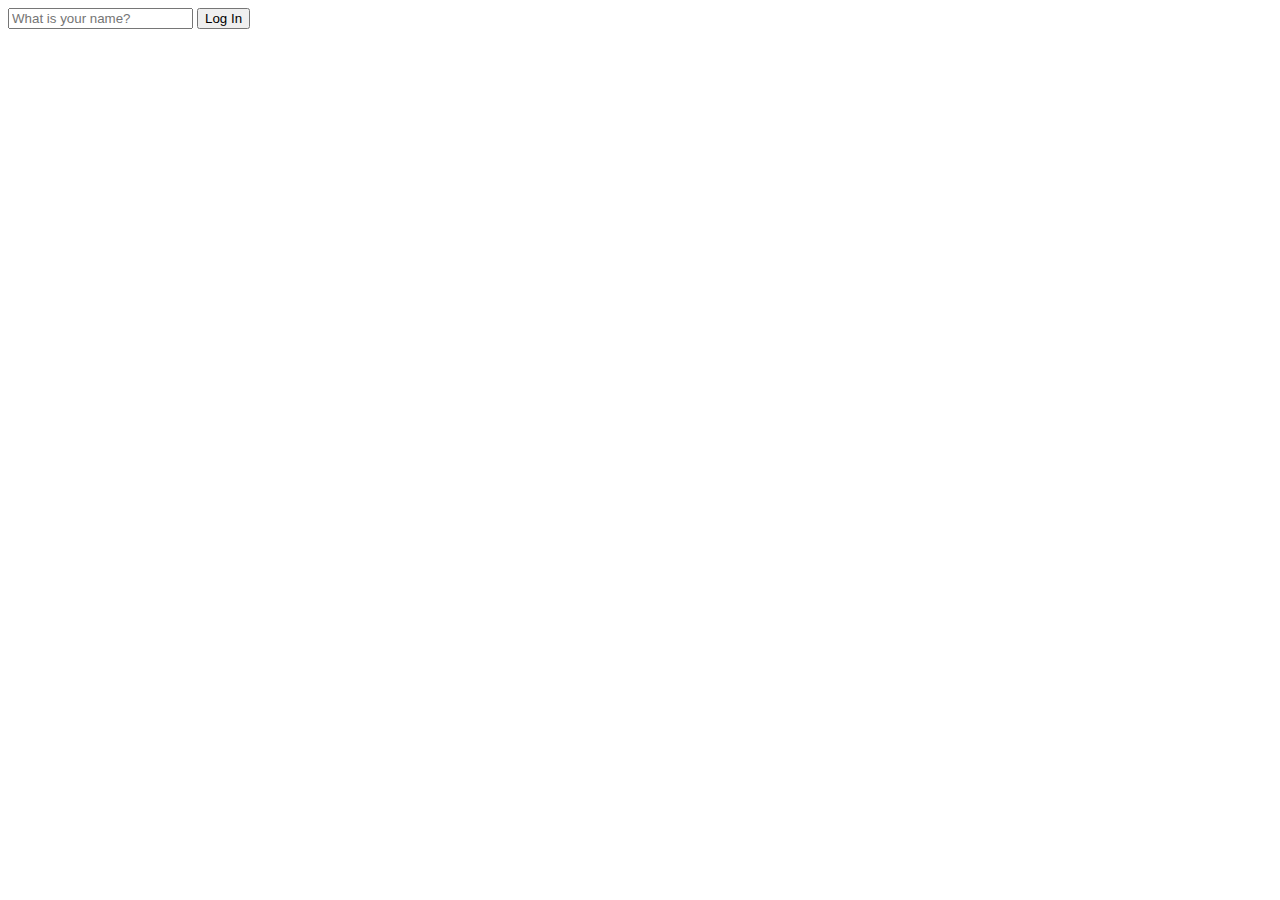
==== lecture/index.html @ 5b4d0325 "#4 update LOGIN feature" ====
<!DOCTYPE html>
<html lang="en">
  <head>
    <meta charset="UTF-8" />
    <meta name="viewport" content="width=device-width, initial-scale=1.0" />
    <title>Momentum App</title>
    <link rel="stylesheet" href="style.css" />
  </head>
  <body>
    <form class="login-form hidden">
      <input
        required
        maxlength="15"
        type="text"
        placeholder="What is your name?"
      />
      <button>Log In</button>
    </form>
    <h1 class="greeting hidden"></h1>
    <script src="app.js"></script>
  </body>
</html>
---- lecture/style.css ----
.hidden {
  display: none;
}
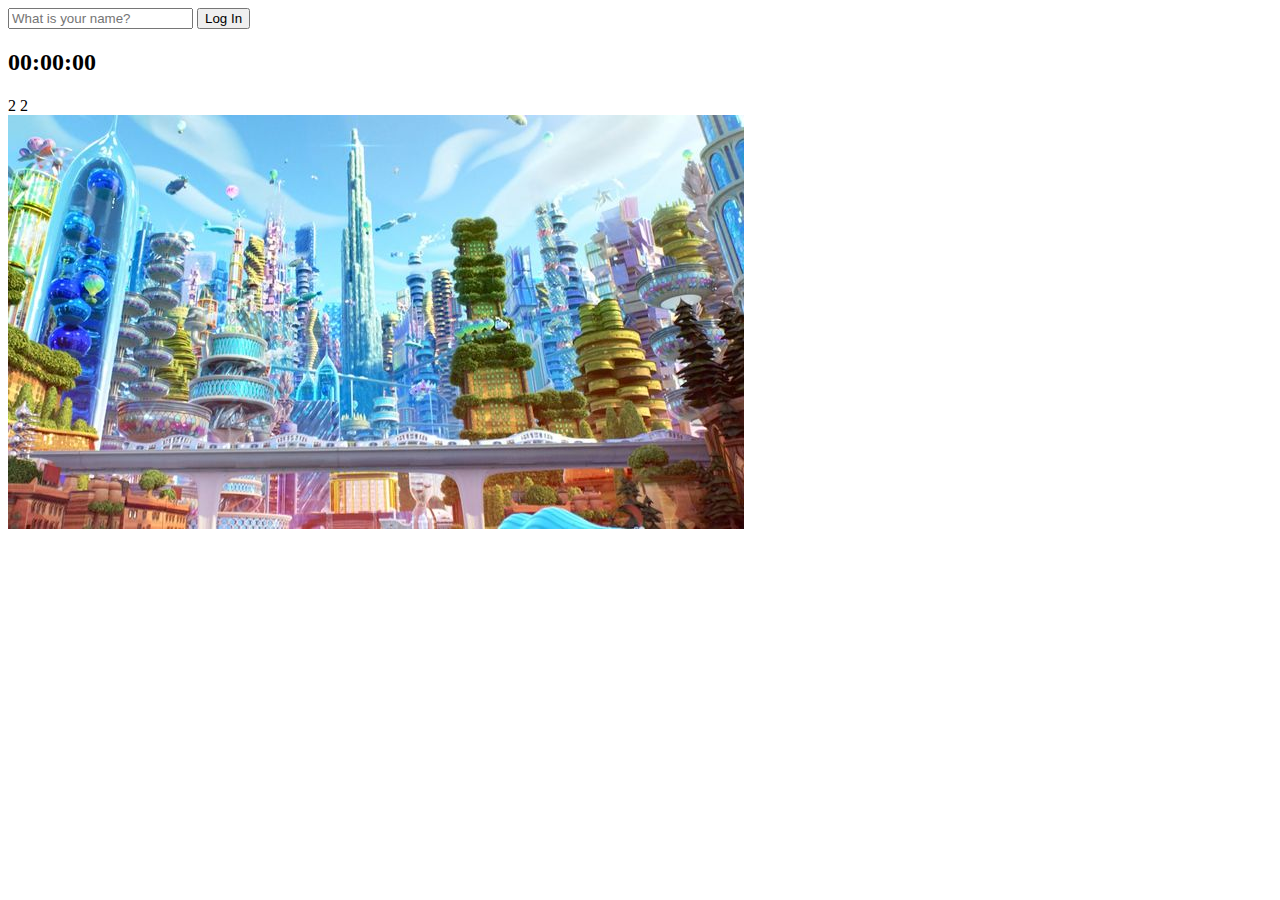
==== commit e84082cd: "#6 update Quotes and Backgrounds feature" ====
--- a/lecture/index.html
+++ b/lecture/index.html
@@ -4,7 +4,7 @@
     <meta charset="UTF-8" />
     <meta name="viewport" content="width=device-width, initial-scale=1.0" />
     <title>Momentum App</title>
-    <link rel="stylesheet" href="style.css" />
+    <link rel="stylesheet" href="css/style.css" />
   </head>
   <body>
     <form class="login-form hidden">
@@ -16,7 +16,15 @@
       />
       <button>Log In</button>
     </form>
+    <h2 class="clock">00:00:00</h2>
     <h1 class="greeting hidden"></h1>
-    <script src="app.js"></script>
+    <div id="quote">
+      <span></span>
+      <span></span>
+    </div>
+    <script src="js/greetings.js"></script>
+    <script src="js/clock.js"></script>
+    <script src="js/quotes.js"></script>
+    <script src="js/background.js"></script>
   </body>
 </html>
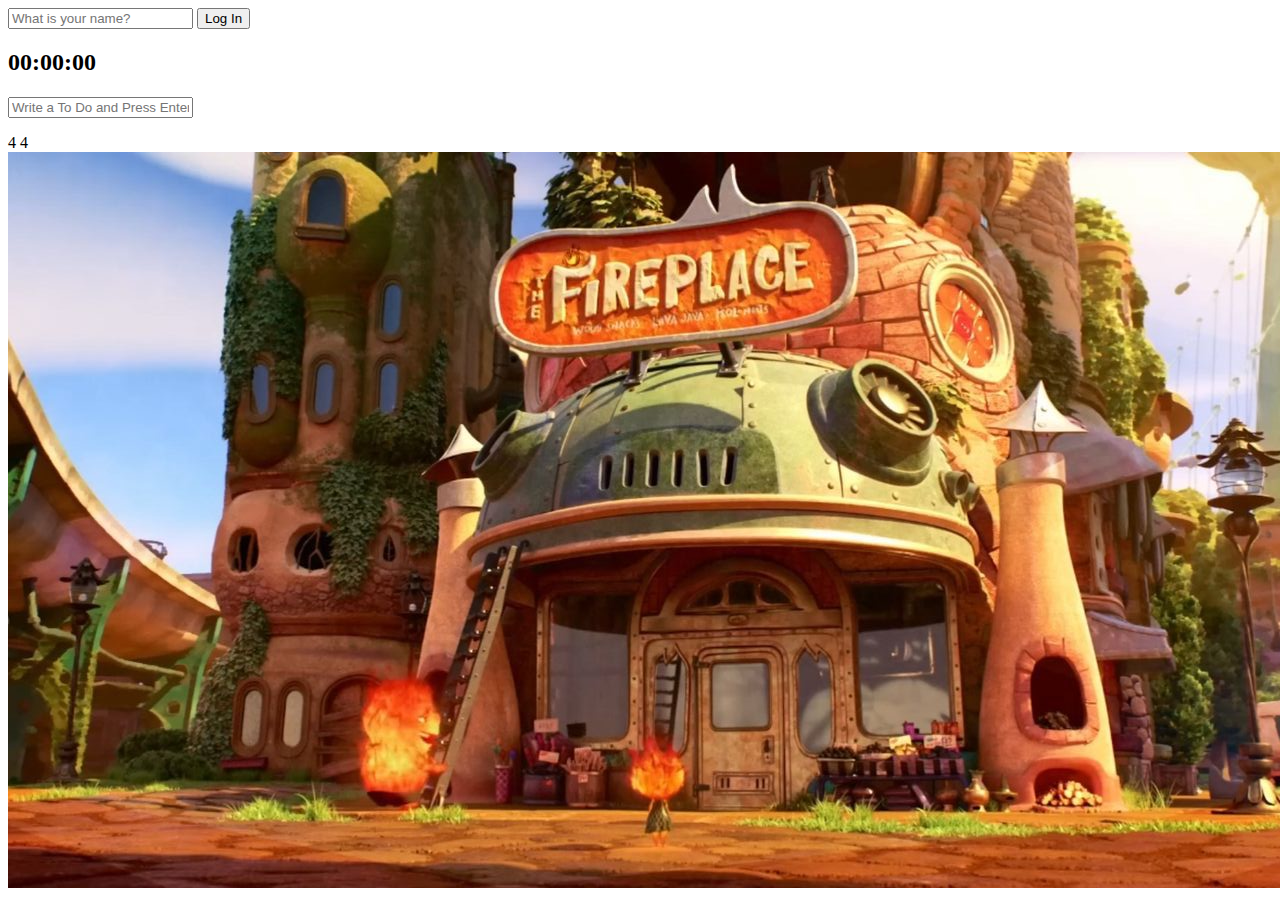
==== commit 872b16df: "#8 update Weather feature_02" ====
--- a/lecture/index.html
+++ b/lecture/index.html
@@ -18,6 +18,10 @@
     </form>
     <h2 class="clock">00:00:00</h2>
     <h1 class="greeting hidden"></h1>
+    <form id="todo-form">
+      <input type="text" placeholder="Write a To Do and Press Enter" required />
+    </form>
+    <ul id="todo-list"></ul>
     <div id="quote">
       <span></span>
       <span></span>
@@ -26,5 +30,7 @@
     <script src="js/clock.js"></script>
     <script src="js/quotes.js"></script>
     <script src="js/background.js"></script>
+    <script src="js/todo.js"></script>
+    <script src="js/weather.js"></script>
   </body>
 </html>
